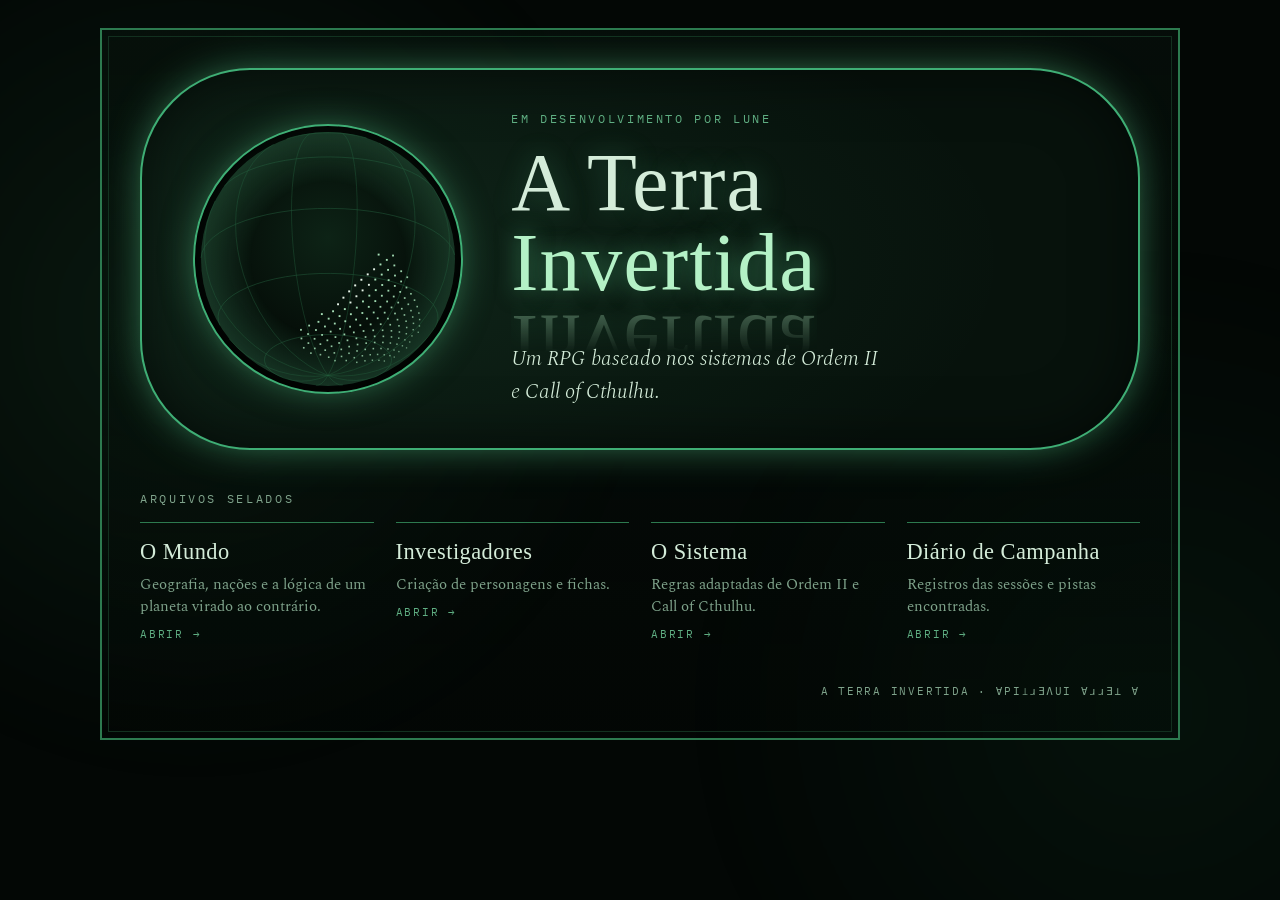
==== index.html @ da6a2911 "Add files via upload" ====
<!doctype html>
<html lang="pt-BR">
<head>
<meta charset="utf-8">
<meta name="viewport" content="width=device-width, initial-scale=1, viewport-fit=cover">
<title>A Terra Invertida</title>
<link rel="preconnect" href="https://fonts.googleapis.com">
<link rel="preconnect" href="https://fonts.gstatic.com" crossorigin>
<link rel="stylesheet" href="https://fonts.googleapis.com/css2?family=IBM+Plex+Mono:wght@400&family=IM+Fell+English+SC&family=Spectral:ital,wght@0,300;0,400;1,300;1,400&display=swap">
<link rel="stylesheet" href="estiloIndex.css">
</head>
<body>

<div class="fog" aria-hidden="true"><i></i><i></i></div>

<main class="frame">
  <header class="plate">
    <div class="orb-wrap">
      <div class="orb">
        <canvas id="globe" role="img" aria-label="Um globo terrestre girando de cabeça para baixo"></canvas>
      </div>
    </div>
    <div class="copy">
      <p class="eyebrow">Em desenvolvimento por Lune</p>
      <h1>A Terra <span class="inv" data-t="Invertida">Invertida</span></h1>
      <p class="sub">Um RPG baseado nos sistemas de Ordem II e Call of Cthulhu.</p>
    </div>
  </header>

  <section class="vault" aria-labelledby="vault-title">
    <h2 id="vault-title">Arquivos selados</h2>
    <ul>
      <li>
        <a class="file" href="mundo.html">
          <h3>O Mundo</h3>
          <p>Geografia, nações e a lógica de um planeta virado ao contrário.</p>
          <span class="tag">Abrir →</span>
        </a>
      </li>
      <li>
        <a class="file" href="investigadores.html">
          <h3>Investigadores</h3>
          <p>Criação de personagens e fichas.</p>
          <span class="tag">Abrir →</span>
        </a>
      </li>
      <li>
        <a class="file" href="sistema.html">
          <h3>O Sistema</h3>
          <p>Regras adaptadas de Ordem II e Call of Cthulhu.</p>
          <span class="tag">Abrir →</span>
        </a>
      </li>
      <li>
        <a class="file" href="diario.html">
          <h3>Diário de Campanha</h3>
          <p>Registros das sessões e pistas encontradas.</p>
          <span class="tag">Abrir →</span>
        </a>
      </li>
    </ul>
  </section>

  <p class="foot">A Terra Invertida · <span class="flip" aria-hidden="true">ɐpıʇɹǝʌuI ɐɹɹǝ⊥ ∀</span></p>
</main>

<script>
(function () {
  var cv = document.getElementById('globe');
  var ctx = cv.getContext('2d');
  var cs = getComputedStyle(document.documentElement);
  var spectre = cs.getPropertyValue('--spectre').trim() || '#b4f1c6';
  var eye = cs.getPropertyValue('--eye').trim() || '#f2fff4';
  var grat = cs.getPropertyValue('--grat').trim() || '#25613f';

  var W = 0, H = 0, R = 0;
  function size() {
    var dpr = Math.min(window.devicePixelRatio || 1, 2);
    var r = cv.getBoundingClientRect();
    W = r.width; H = r.height;
    cv.width = Math.round(W * dpr); cv.height = Math.round(H * dpr);
    ctx.setTransform(dpr, 0, 0, dpr, 0, 0);
    R = Math.min(W, H) / 2 - 6;
  }

  // Terra de continentes inventados: pontos numa esfera, "terra" onde o ruído passa do limiar.
  var land = [];
  var N = 2600, golden = Math.PI * (3 - Math.sqrt(5));
  for (var i = 0; i < N; i++) {
    var y = 1 - 2 * (i + 0.5) / N;
    var rr = Math.sqrt(1 - y * y);
    var ph = i * golden;
    var x = Math.cos(ph) * rr, z = Math.sin(ph) * rr;
    var v = Math.sin(3 * x + 1.2) * Math.cos(2.4 * y - 0.5) + Math.sin(2.2 * z + 3 * y) * 0.7 + Math.cos(4 * x + 2 * z) * 0.35;
    if (v > 0.5) land.push([x, y, z]);
  }

  var TILT = Math.PI - 0.41; // polo norte virado para baixo
  var cT = Math.cos(TILT), sT = Math.sin(TILT);
  function project(p, a) {
    var ca = Math.cos(a), sa = Math.sin(a);
    var x1 = p[0] * ca + p[2] * sa;
    var z1 = -p[0] * sa + p[2] * ca;
    var y2 = p[1] * cT - z1 * sT;
    var z2 = p[1] * sT + z1 * cT;
    return [W / 2 + x1 * R, H / 2 - y2 * R, z2];
  }

  function graticule(a) {
    ctx.lineWidth = 0.7;
    ctx.strokeStyle = grat;
    var lats = [-60, -30, 0, 30, 60], k, d, q, pt, started;
    for (k = 0; k < lats.length; k++) {
      var la = lats[k] * Math.PI / 180, cy = Math.sin(la), cr = Math.cos(la);
      ctx.beginPath(); started = false;
      for (d = 0; d <= 360; d += 6) {
        q = d * Math.PI / 180;
        pt = project([Math.cos(q) * cr, cy, Math.sin(q) * cr], a);
        if (pt[2] > 0) { if (!started) { ctx.moveTo(pt[0], pt[1]); started = true; } else ctx.lineTo(pt[0], pt[1]); }
        else started = false;
      }
      ctx.globalAlpha = 0.7; ctx.stroke();
    }
    for (k = 0; k < 12; k++) {
      var lo = k * Math.PI / 6;
      ctx.beginPath(); started = false;
      for (d = -90; d <= 90; d += 6) {
        q = d * Math.PI / 180;
        pt = project([Math.cos(lo) * Math.cos(q), Math.sin(q), Math.sin(lo) * Math.cos(q)], a);
        if (pt[2] > 0) { if (!started) { ctx.moveTo(pt[0], pt[1]); started = true; } else ctx.lineTo(pt[0], pt[1]); }
        else started = false;
      }
      ctx.globalAlpha = 0.6; ctx.stroke();
    }
    ctx.globalAlpha = 1;
  }

  function draw(a) {
    ctx.clearRect(0, 0, W, H);
    var g = ctx.createRadialGradient(W / 2, H / 2, R * 0.6, W / 2, H / 2, R * 1.05);
    g.addColorStop(0, 'rgba(95,216,150,0)');
    g.addColorStop(1, 'rgba(95,216,150,0.26)');
    ctx.fillStyle = g;
    ctx.beginPath(); ctx.arc(W / 2, H / 2, R, 0, Math.PI * 2); ctx.fill();
    graticule(a);
    for (var i = 0; i < land.length; i++) {
      var p = project(land[i], a);
      if (p[2] <= 0) continue;
      ctx.fillStyle = p[2] > 0.92 ? eye : spectre; // o centro do globo brilha como os olhos na floresta
      ctx.globalAlpha = 0.25 + 0.75 * p[2];
      var s = 0.9 + p[2] * 1.1;
      ctx.fillRect(p[0] - s / 2, p[1] - s / 2, s, s);
    }
    ctx.globalAlpha = 1;
  }

  size();
  var reduce = window.matchMedia && window.matchMedia('(prefers-reduced-motion: reduce)').matches;
  if (reduce) { draw(0.8); window.addEventListener('resize', function () { size(); draw(0.8); }); return; }
  window.addEventListener('resize', size);
  var t0 = performance.now();
  function frame(now) {
    draw(-(now - t0) / 1000 * 0.22); // gira no sentido contrário ao da Terra que conhecemos
    requestAnimationFrame(frame);
  }
  requestAnimationFrame(frame);
})();
</script>
</body>
</html>
---- estiloIndex.css ----
/* A Terra Invertida — estilo compartilhado por index.html e pelas páginas dos arquivos.
   Layout: moldura dupla > faixa arredondada (globo à esquerda, título à direita) > arquivos selados abaixo.
   Paleta: preto esverdeado e verde fosforescente, como a ilustração da floresta.
   O risco: o globo gira de cabeça para baixo e o título tem reflexo invertido. */

:root {
  --bg: #030705;
  --bg-raise: #07120c;
  --line: #12301f;
  --line-hi: #2d7a4f;
  --ring: #3fae75;
  --grat: #25613f;
  --spectre: #b4f1c6;
  --phosphor: #5fd896;
  --mid: #5fae82;
  --eye: #f2fff4;
  --ink: #d4ecd9;
  --muted: #7fa38b;
  --fog: rgba(60, 160, 100, 0.12);
  --fog2: rgba(30, 100, 60, 0.12);
  --font-display: 'IM Fell English SC', 'Iowan Old Style', Georgia, serif;
  --font-body: 'Spectral', 'Iowan Old Style', Georgia, serif;
  --font-mono: 'IBM Plex Mono', ui-monospace, Menlo, Consolas, monospace;
  color-scheme: dark;
}

* { box-sizing: border-box; }

html { background: var(--bg); }

body {
  margin: 0;
  background: var(--bg);
  color: var(--ink);
  font-family: var(--font-body);
  font-size: 17px;
  line-height: 1.55;
  padding-block: 28px;
  padding-left: max(16px, env(safe-area-inset-left, 0px));
  padding-right: max(16px, env(safe-area-inset-right, 0px));
  min-height: 100vh;
  position: relative;
  overflow-x: hidden;
}

a { color: inherit; text-decoration: none; }
a:focus-visible { outline: 2px solid var(--phosphor); outline-offset: 4px; }

/* Névoa ao fundo */
.fog { position: fixed; inset: 0; pointer-events: none; z-index: 0; overflow: hidden; }
.fog i {
  position: absolute; width: 70vmax; height: 70vmax; border-radius: 50%;
  background: radial-gradient(closest-side, var(--fog), transparent);
  filter: blur(30px);
  animation: drift 38s ease-in-out infinite alternate;
}
.fog i:nth-child(1) { left: -20vmax; top: -10vmax; }
.fog i:nth-child(2) {
  right: -25vmax; bottom: -20vmax; animation-duration: 52s; animation-direction: alternate-reverse;
  background: radial-gradient(closest-side, var(--fog2), transparent);
}
@keyframes drift {
  from { transform: translate(0, 0) scale(1); }
  to { transform: translate(8vmax, 5vmax) scale(1.15); }
}

/* Moldura */
.frame {
  position: relative; z-index: 1;
  max-width: 1080px; margin: 0 auto;
  border: 2px solid var(--line-hi);
  padding: clamp(14px, 3.2vw, 38px);
  display: grid; gap: clamp(22px, 4vw, 40px);
  background: linear-gradient(180deg, rgba(7, 18, 12, 0.6), rgba(3, 7, 5, 0.2));
}
.frame::before {
  content: ""; position: absolute; inset: 6px; border: 1px solid var(--line); pointer-events: none;
}

/* Faixa do título */
.plate {
  position: relative;
  border: 2px solid var(--ring);
  border-radius: clamp(32px, 9vw, 110px);
  padding: clamp(20px, 3.4vw, 40px) clamp(20px, 4vw, 52px);
  display: grid; grid-template-columns: minmax(150px, 270px) minmax(0, 1fr);
  gap: clamp(20px, 4vw, 48px); align-items: center;
  background: radial-gradient(120% 140% at 15% 50%, rgba(95, 216, 150, 0.10), transparent 60%), var(--bg-raise);
  box-shadow: inset 0 0 60px rgba(0, 0, 0, 0.6), 0 0 50px -18px var(--phosphor);
}

.orb-wrap { display: grid; justify-items: center; min-width: 0; }
.orb {
  position: relative; width: 100%; max-width: 270px; aspect-ratio: 1;
  border-radius: 50%; border: 2px solid var(--ring);
  background: radial-gradient(circle at 50% 42%, #0d2316, #020503 72%);
  box-shadow: 0 0 36px -6px rgba(95, 216, 150, 0.5), inset 0 0 28px rgba(0, 0, 0, 0.85);
}
.orb canvas { position: absolute; inset: 0; width: 100%; height: 100%; display: block; }

.copy { min-width: 0; }
.eyebrow {
  font-family: var(--font-mono); font-size: 12px; letter-spacing: 0.22em;
  text-transform: uppercase; color: var(--mid); margin: 0 0 14px;
}
h1 {
  font-family: var(--font-display); font-weight: 400;
  font-size: clamp(2.5rem, 7.2vw, 5.1rem); line-height: 0.98;
  letter-spacing: 0.015em; margin: 0 0 0.5em; color: var(--ink);
  text-wrap: balance;
  text-shadow: 0 0 28px rgba(95, 216, 150, 0.28);
}
.inv { position: relative; display: inline-block; color: var(--spectre); text-shadow: 0 0 22px rgba(95, 216, 150, 0.55); }
.inv::after {
  content: attr(data-t);
  position: absolute; left: 0; top: 100%; width: 100%; white-space: nowrap;
  transform: scaleY(-1);
  -webkit-mask-image: linear-gradient(to top, rgba(0, 0, 0, 0.4), transparent 62%);
  mask-image: linear-gradient(to top, rgba(0, 0, 0, 0.4), transparent 62%);
  pointer-events: none; user-select: none;
}
.sub {
  font-style: italic; font-weight: 300; font-size: clamp(1.05rem, 2.2vw, 1.3rem);
  color: var(--ink); margin: 0; max-width: 34ch; text-wrap: pretty;
}

/* Arquivos selados */
.vault h2 {
  font-family: var(--font-mono); font-weight: 400; font-size: 12px; letter-spacing: 0.22em;
  text-transform: uppercase; color: var(--muted); margin: 0 0 14px;
}
.vault ul {
  list-style: none; margin: 0; padding: 0;
  display: grid; gap: 14px 22px; grid-template-columns: repeat(auto-fit, minmax(210px, 1fr));
}
.vault li { min-width: 0; }
.file {
  display: grid; gap: 4px; align-content: start; height: 100%;
  border-top: 1px solid var(--line-hi); padding-top: 12px;
  transition: border-color 0.2s ease;
}
.file h3 {
  font-family: var(--font-display); font-weight: 400; font-size: 1.4rem; margin: 0; letter-spacing: 0.02em;
  transition: color 0.2s ease, text-shadow 0.2s ease;
}
.file p { margin: 0; color: var(--muted); font-size: 0.95rem; line-height: 1.45; }
.tag {
  font-family: var(--font-mono); font-size: 11px; letter-spacing: 0.16em; text-transform: uppercase;
  color: var(--mid); margin-top: 4px;
}
.file:hover, .file:focus-visible { border-top-color: var(--phosphor); }
.file:hover h3, .file:focus-visible h3 { color: var(--spectre); text-shadow: 0 0 18px rgba(95, 216, 150, 0.55); }

/* Rodapé */
.foot {
  font-family: var(--font-mono); font-size: 11px; letter-spacing: 0.16em; text-transform: uppercase;
  color: var(--muted); margin: 0; text-align: right;
}
.flip { font-family: var(--font-mono), 'DejaVu Sans Mono', 'Segoe UI Symbol', 'Noto Sans Math', sans-serif; }

/* Páginas dos arquivos */
.topnav {
  display: flex; flex-wrap: wrap; align-items: baseline; justify-content: space-between; gap: 10px 24px;
  font-family: var(--font-mono); font-size: 11px; letter-spacing: 0.16em; text-transform: uppercase;
  color: var(--muted);
}
.topnav ul { list-style: none; margin: 0; padding: 0; display: flex; flex-wrap: wrap; gap: 8px 20px; }
.topnav a { padding-block: 4px; border-bottom: 1px solid transparent; transition: color 0.2s ease, border-color 0.2s ease; }
.topnav a:hover { color: var(--spectre); border-bottom-color: var(--line-hi); }
.topnav a[aria-current="page"] { color: var(--phosphor); border-bottom-color: var(--phosphor); }
.topnav .back { color: var(--mid); }

.page-title {
  border: 2px solid var(--ring); border-radius: clamp(28px, 6vw, 72px);
  padding: clamp(22px, 4vw, 44px) clamp(20px, 4vw, 52px);
  background: radial-gradient(120% 140% at 10% 50%, rgba(95, 216, 150, 0.09), transparent 60%), var(--bg-raise);
  box-shadow: inset 0 0 60px rgba(0, 0, 0, 0.6), 0 0 50px -18px var(--phosphor);
}
.page-title h1 { font-size: clamp(2.2rem, 6vw, 4rem); margin-bottom: 0.35em; }
.stub {
  border: 1px dashed var(--line-hi); padding: 22px clamp(16px, 3vw, 28px);
  color: var(--muted); font-style: italic; margin: 0; max-width: 60ch;
}

@media (max-width: 720px) {
  .plate { grid-template-columns: minmax(0, 1fr); justify-items: center; text-align: center; border-radius: 40px; }
  .orb-wrap { width: min(100%, 230px); }
  .sub { margin-inline: auto; }
  .foot { text-align: left; }
}

@media (prefers-reduced-motion: reduce) {
  .fog i { animation: none; }
  .file, .file h3, .topnav a { transition: none; }
}
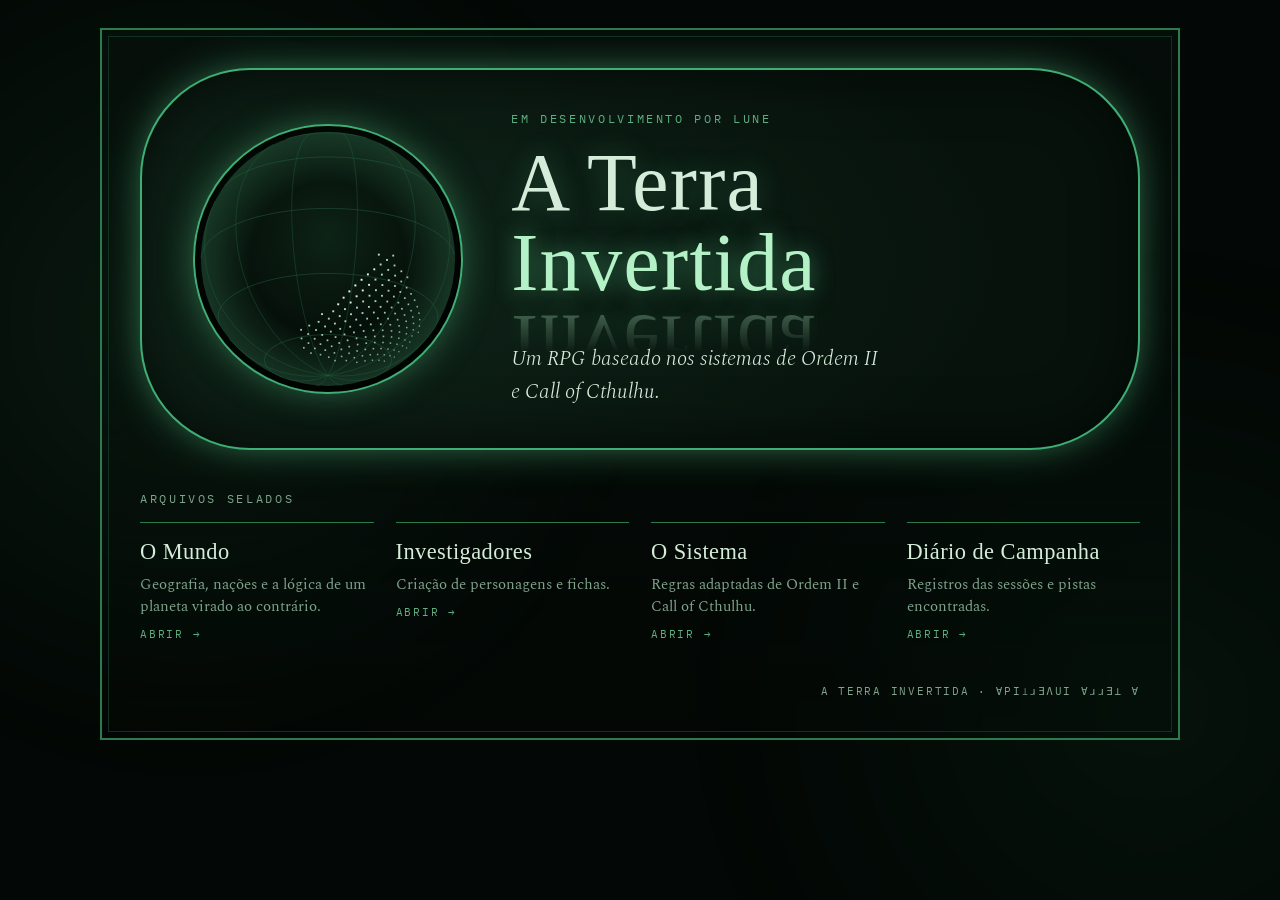
==== commit f8a150b4: "Add files via upload" ====
--- a/index.html
+++ b/index.html
@@ -7,6 +7,8 @@
 <link rel="preconnect" href="https://fonts.googleapis.com">
 <link rel="preconnect" href="https://fonts.gstatic.com" crossorigin>
 <link rel="stylesheet" href="https://fonts.googleapis.com/css2?family=IBM+Plex+Mono:wght@400&family=IM+Fell+English+SC&family=Spectral:ital,wght@0,300;0,400;1,300;1,400&display=swap">
+<link rel="icon" type="image/gif" href="icone.gif">
+<!-- Segunda versão do visual: troque estiloIndex.css por estiloIndex2.css (nas 5 páginas) -->
 <link rel="stylesheet" href="estiloIndex.css">
 </head>
 <body>
@@ -72,6 +74,7 @@
   var spectre = cs.getPropertyValue('--spectre').trim() || '#b4f1c6';
   var eye = cs.getPropertyValue('--eye').trim() || '#f2fff4';
   var grat = cs.getPropertyValue('--grat').trim() || '#25613f';
+  var rim = cs.getPropertyValue('--rim-rgb').trim() || '95, 216, 150';
 
   var W = 0, H = 0, R = 0;
   function size() {
@@ -138,8 +141,8 @@
   function draw(a) {
     ctx.clearRect(0, 0, W, H);
     var g = ctx.createRadialGradient(W / 2, H / 2, R * 0.6, W / 2, H / 2, R * 1.05);
-    g.addColorStop(0, 'rgba(95,216,150,0)');
-    g.addColorStop(1, 'rgba(95,216,150,0.26)');
+    g.addColorStop(0, 'rgba(' + rim + ',0)');
+    g.addColorStop(1, 'rgba(' + rim + ',0.26)');
     ctx.fillStyle = g;
     ctx.beginPath(); ctx.arc(W / 2, H / 2, R, 0, Math.PI * 2); ctx.fill();
     graticule(a);
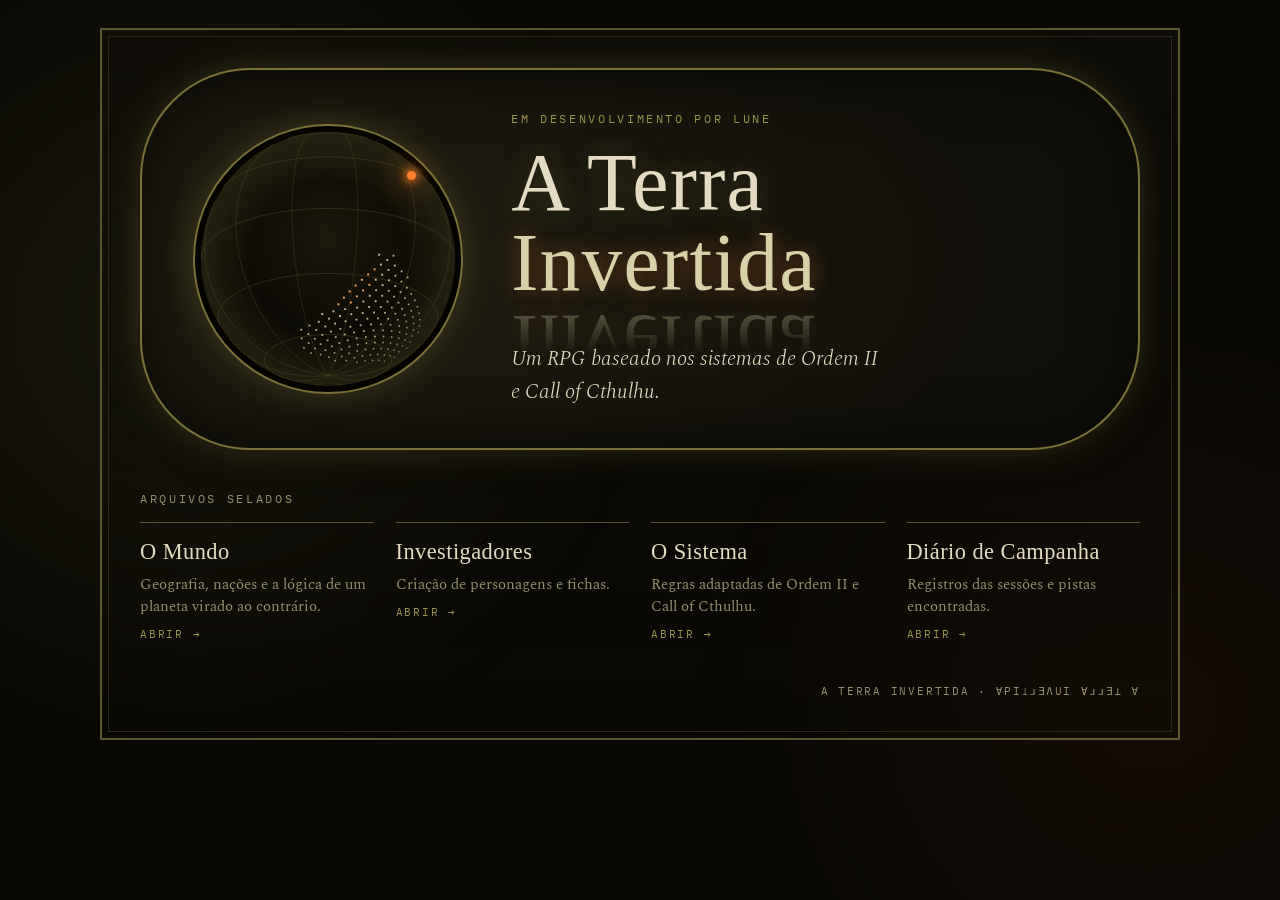
==== commit 16897dbc: "Update index.html" ====
--- a/index.html
+++ b/index.html
@@ -8,8 +8,7 @@
 <link rel="preconnect" href="https://fonts.gstatic.com" crossorigin>
 <link rel="stylesheet" href="https://fonts.googleapis.com/css2?family=IBM+Plex+Mono:wght@400&family=IM+Fell+English+SC&family=Spectral:ital,wght@0,300;0,400;1,300;1,400&display=swap">
 <link rel="icon" type="image/gif" href="icone.gif">
-<!-- Segunda versão do visual: troque estiloIndex.css por estiloIndex2.css (nas 5 páginas) -->
-<link rel="stylesheet" href="estiloIndex.css">
+<link rel="stylesheet" href="estiloIndex2.css">
 </head>
 <body>
 
--- a/estiloIndex2.css
+++ b/estiloIndex2.css
@@ -0,0 +1,206 @@
+/* A Terra Invertida — segunda versão do estilo (paleta da pintura do gigante na névoa).
+   Para usar: em cada página, troque href="estiloIndex.css" por href="estiloIndex2.css".
+   Layout: igual ao da primeira versão (moldura dupla > faixa arredondada > arquivos selados).
+   Paleta: preto de lama, oliva e poeira, com uma brasa laranja como único sol.
+   O risco: o globo gira de cabeça para baixo, o título tem reflexo invertido e o centro do globo brilha em brasa. */
+
+:root {
+  --bg: #090805;
+  --bg-raise: #12100a;
+  --line: #2c2915;
+  --line-hi: #5a5430;
+  --ring: #7a7138;
+  --grat: #4d4826;
+  --spectre: #d8d0a6;
+  --ember: #ff7f2e;
+  --eye: #ffb06b;
+  --mid: #9a9250;
+  --ink: #e3dcc2;
+  --muted: #968f72;
+  --rim-rgb: 138, 128, 64;
+  --fog: rgba(120, 110, 50, 0.16);
+  --fog2: rgba(150, 70, 30, 0.09);
+  --font-display: 'IM Fell English SC', 'Iowan Old Style', Georgia, serif;
+  --font-body: 'Spectral', 'Iowan Old Style', Georgia, serif;
+  --font-mono: 'IBM Plex Mono', ui-monospace, Menlo, Consolas, monospace;
+  color-scheme: dark;
+}
+
+* { box-sizing: border-box; }
+
+html { background: var(--bg); }
+
+body {
+  margin: 0;
+  background: var(--bg);
+  color: var(--ink);
+  font-family: var(--font-body);
+  font-size: 17px;
+  line-height: 1.55;
+  padding-block: 28px;
+  padding-left: max(16px, env(safe-area-inset-left, 0px));
+  padding-right: max(16px, env(safe-area-inset-right, 0px));
+  min-height: 100vh;
+  position: relative;
+  overflow-x: hidden;
+}
+
+a { color: inherit; text-decoration: none; }
+a:focus-visible { outline: 2px solid var(--ember); outline-offset: 4px; }
+
+/* Névoa ao fundo */
+.fog { position: fixed; inset: 0; pointer-events: none; z-index: 0; overflow: hidden; }
+.fog i {
+  position: absolute; width: 70vmax; height: 70vmax; border-radius: 50%;
+  background: radial-gradient(closest-side, var(--fog), transparent);
+  filter: blur(30px);
+  animation: drift 38s ease-in-out infinite alternate;
+}
+.fog i:nth-child(1) { left: -20vmax; top: -10vmax; }
+.fog i:nth-child(2) {
+  right: -25vmax; bottom: -20vmax; animation-duration: 52s; animation-direction: alternate-reverse;
+  background: radial-gradient(closest-side, var(--fog2), transparent);
+}
+@keyframes drift {
+  from { transform: translate(0, 0) scale(1); }
+  to { transform: translate(8vmax, 5vmax) scale(1.15); }
+}
+
+/* Moldura */
+.frame {
+  position: relative; z-index: 1;
+  max-width: 1080px; margin: 0 auto;
+  border: 2px solid var(--line-hi);
+  padding: clamp(14px, 3.2vw, 38px);
+  display: grid; gap: clamp(22px, 4vw, 40px);
+  background: linear-gradient(180deg, rgba(18, 16, 10, 0.6), rgba(9, 8, 5, 0.2));
+}
+.frame::before {
+  content: ""; position: absolute; inset: 6px; border: 1px solid var(--line); pointer-events: none;
+}
+
+/* Faixa do título */
+.plate {
+  position: relative;
+  border: 2px solid var(--ring);
+  border-radius: clamp(32px, 9vw, 110px);
+  padding: clamp(20px, 3.4vw, 40px) clamp(20px, 4vw, 52px);
+  display: grid; grid-template-columns: minmax(150px, 270px) minmax(0, 1fr);
+  gap: clamp(20px, 4vw, 48px); align-items: center;
+  background: radial-gradient(120% 140% at 15% 50%, rgba(138, 128, 64, 0.12), transparent 60%), var(--bg-raise);
+  box-shadow: inset 0 0 60px rgba(0, 0, 0, 0.65), 0 0 50px -18px rgba(138, 128, 64, 0.6);
+}
+
+.orb-wrap { display: grid; justify-items: center; min-width: 0; }
+.orb {
+  position: relative; width: 100%; max-width: 270px; aspect-ratio: 1;
+  border-radius: 50%; border: 2px solid var(--ring);
+  background: radial-gradient(circle at 50% 42%, #1c180c, #050402 72%);
+  box-shadow: 0 0 36px -6px rgba(138, 128, 64, 0.45), inset 0 0 28px rgba(0, 0, 0, 0.88);
+}
+.orb canvas { position: absolute; inset: 0; width: 100%; height: 100%; display: block; }
+/* O sol: único ponto quente da página */
+.orb::after {
+  content: ""; position: absolute; top: 17%; right: 17%; width: 9px; height: 9px; border-radius: 50%;
+  background: var(--ember);
+  box-shadow: 0 0 10px 3px rgba(255, 127, 46, 0.7), 0 0 30px 9px rgba(255, 127, 46, 0.22);
+  animation: ember 5s ease-in-out infinite alternate;
+}
+@keyframes ember { from { opacity: 0.65; } to { opacity: 1; } }
+
+.copy { min-width: 0; }
+.eyebrow {
+  font-family: var(--font-mono); font-size: 12px; letter-spacing: 0.22em;
+  text-transform: uppercase; color: var(--mid); margin: 0 0 14px;
+}
+h1 {
+  font-family: var(--font-display); font-weight: 400;
+  font-size: clamp(2.5rem, 7.2vw, 5.1rem); line-height: 0.98;
+  letter-spacing: 0.015em; margin: 0 0 0.5em; color: var(--ink);
+  text-wrap: balance;
+  text-shadow: 0 0 28px rgba(138, 128, 64, 0.35);
+}
+.inv { position: relative; display: inline-block; color: var(--spectre); text-shadow: 0 0 22px rgba(255, 127, 46, 0.4); }
+.inv::after {
+  content: attr(data-t);
+  position: absolute; left: 0; top: 100%; width: 100%; white-space: nowrap;
+  transform: scaleY(-1);
+  -webkit-mask-image: linear-gradient(to top, rgba(0, 0, 0, 0.4), transparent 62%);
+  mask-image: linear-gradient(to top, rgba(0, 0, 0, 0.4), transparent 62%);
+  pointer-events: none; user-select: none;
+}
+.sub {
+  font-style: italic; font-weight: 300; font-size: clamp(1.05rem, 2.2vw, 1.3rem);
+  color: var(--ink); margin: 0; max-width: 34ch; text-wrap: pretty;
+}
+
+/* Arquivos selados */
+.vault h2 {
+  font-family: var(--font-mono); font-weight: 400; font-size: 12px; letter-spacing: 0.22em;
+  text-transform: uppercase; color: var(--muted); margin: 0 0 14px;
+}
+.vault ul {
+  list-style: none; margin: 0; padding: 0;
+  display: grid; gap: 14px 22px; grid-template-columns: repeat(auto-fit, minmax(210px, 1fr));
+}
+.vault li { min-width: 0; }
+.file {
+  display: grid; gap: 4px; align-content: start; height: 100%;
+  border-top: 1px solid var(--line-hi); padding-top: 12px;
+  transition: border-color 0.2s ease;
+}
+.file h3 {
+  font-family: var(--font-display); font-weight: 400; font-size: 1.4rem; margin: 0; letter-spacing: 0.02em;
+  transition: color 0.2s ease, text-shadow 0.2s ease;
+}
+.file p { margin: 0; color: var(--muted); font-size: 0.95rem; line-height: 1.45; }
+.tag {
+  font-family: var(--font-mono); font-size: 11px; letter-spacing: 0.16em; text-transform: uppercase;
+  color: var(--mid); margin-top: 4px;
+}
+.file:hover, .file:focus-visible { border-top-color: var(--ember); }
+.file:hover h3, .file:focus-visible h3 { color: var(--spectre); text-shadow: 0 0 18px rgba(255, 127, 46, 0.5); }
+.file:hover .tag, .file:focus-visible .tag { color: var(--ember); }
+
+/* Rodapé */
+.foot {
+  font-family: var(--font-mono); font-size: 11px; letter-spacing: 0.16em; text-transform: uppercase;
+  color: var(--muted); margin: 0; text-align: right;
+}
+.flip { font-family: var(--font-mono), 'DejaVu Sans Mono', 'Segoe UI Symbol', 'Noto Sans Math', sans-serif; }
+
+/* Páginas dos arquivos */
+.topnav {
+  display: flex; flex-wrap: wrap; align-items: baseline; justify-content: space-between; gap: 10px 24px;
+  font-family: var(--font-mono); font-size: 11px; letter-spacing: 0.16em; text-transform: uppercase;
+  color: var(--muted);
+}
+.topnav ul { list-style: none; margin: 0; padding: 0; display: flex; flex-wrap: wrap; gap: 8px 20px; }
+.topnav a { padding-block: 4px; border-bottom: 1px solid transparent; transition: color 0.2s ease, border-color 0.2s ease; }
+.topnav a:hover { color: var(--spectre); border-bottom-color: var(--line-hi); }
+.topnav a[aria-current="page"] { color: var(--ember); border-bottom-color: var(--ember); }
+.topnav .back { color: var(--mid); }
+
+.page-title {
+  border: 2px solid var(--ring); border-radius: clamp(28px, 6vw, 72px);
+  padding: clamp(22px, 4vw, 44px) clamp(20px, 4vw, 52px);
+  background: radial-gradient(120% 140% at 10% 50%, rgba(138, 128, 64, 0.1), transparent 60%), var(--bg-raise);
+  box-shadow: inset 0 0 60px rgba(0, 0, 0, 0.65), 0 0 50px -18px rgba(138, 128, 64, 0.6);
+}
+.page-title h1 { font-size: clamp(2.2rem, 6vw, 4rem); margin-bottom: 0.35em; }
+.stub {
+  border: 1px dashed var(--line-hi); padding: 22px clamp(16px, 3vw, 28px);
+  color: var(--muted); font-style: italic; margin: 0; max-width: 60ch;
+}
+
+@media (max-width: 720px) {
+  .plate { grid-template-columns: minmax(0, 1fr); justify-items: center; text-align: center; border-radius: 40px; }
+  .orb-wrap { width: min(100%, 230px); }
+  .sub { margin-inline: auto; }
+  .foot { text-align: left; }
+}
+
+@media (prefers-reduced-motion: reduce) {
+  .fog i, .orb::after { animation: none; }
+  .file, .file h3, .topnav a { transition: none; }
+}
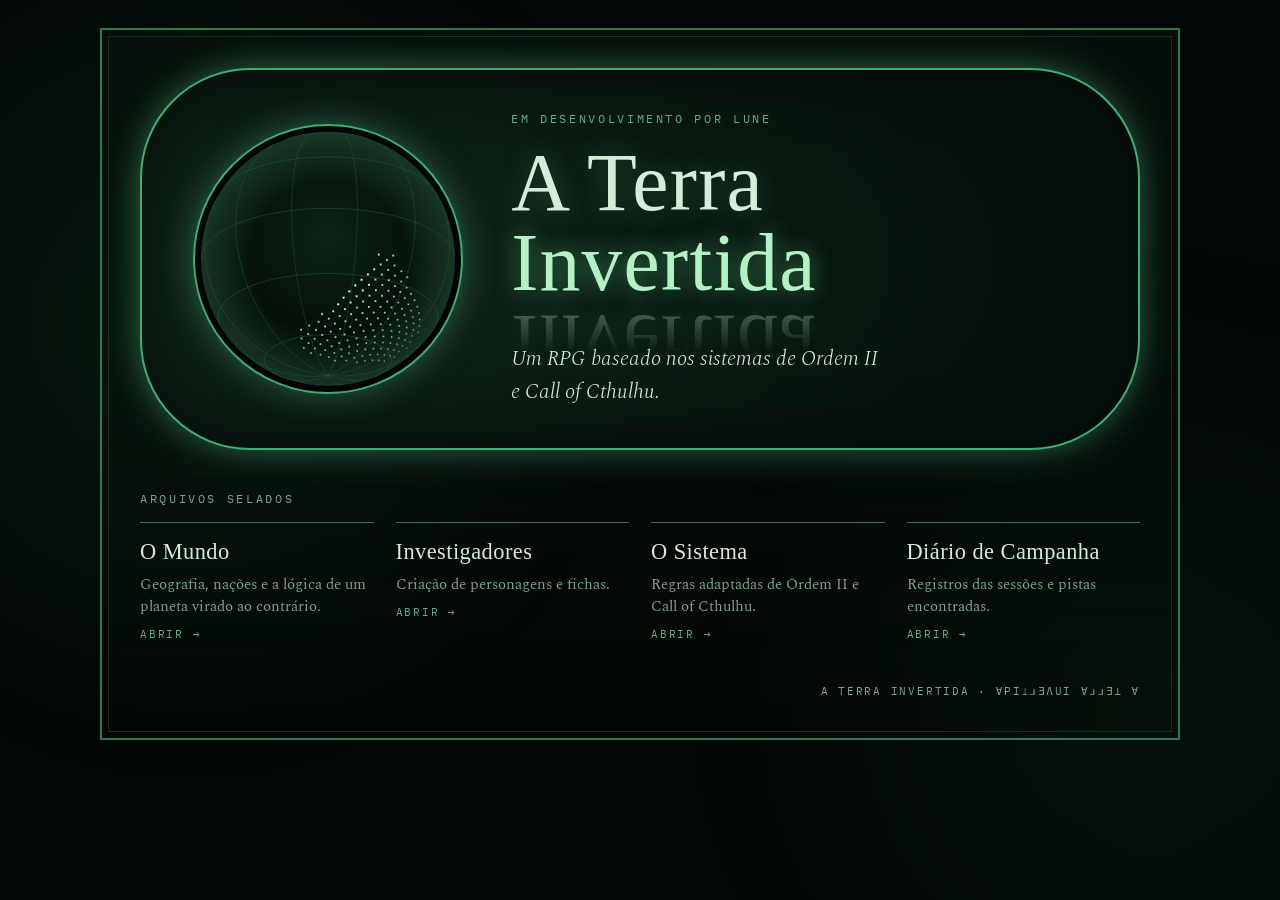
==== commit 1f6dcdef: "Update stylesheet link in index.html Replaced estiloIndex2.css with estiloIndex.css in the HTML file" ====
--- a/index.html
+++ b/index.html
@@ -8,7 +8,7 @@
 <link rel="preconnect" href="https://fonts.gstatic.com" crossorigin>
 <link rel="stylesheet" href="https://fonts.googleapis.com/css2?family=IBM+Plex+Mono:wght@400&family=IM+Fell+English+SC&family=Spectral:ital,wght@0,300;0,400;1,300;1,400&display=swap">
 <link rel="icon" type="image/gif" href="icone.gif">
-<link rel="stylesheet" href="estiloIndex2.css">
+<link rel="stylesheet" href="estiloIndex.css">
 </head>
 <body>
 
--- a/estiloIndex.css
+++ b/estiloIndex.css
@@ -0,0 +1,195 @@
+/* A Terra Invertida — estilo compartilhado por index.html e pelas páginas dos arquivos.
+   Layout: moldura dupla > faixa arredondada (globo à esquerda, título à direita) > arquivos selados abaixo.
+   Paleta: preto esverdeado e verde fosforescente, como a ilustração da floresta.
+   O risco: o globo gira de cabeça para baixo e o título tem reflexo invertido. */
+
+:root {
+  --bg: #030705;
+  --bg-raise: #07120c;
+  --line: #12301f;
+  --line-hi: #2d7a4f;
+  --ring: #3fae75;
+  --grat: #25613f;
+  --spectre: #b4f1c6;
+  --phosphor: #5fd896;
+  --mid: #5fae82;
+  --eye: #f2fff4;
+  --ink: #d4ecd9;
+  --muted: #7fa38b;
+  --fog: rgba(60, 160, 100, 0.12);
+  --fog2: rgba(30, 100, 60, 0.12);
+  --font-display: 'IM Fell English SC', 'Iowan Old Style', Georgia, serif;
+  --font-body: 'Spectral', 'Iowan Old Style', Georgia, serif;
+  --font-mono: 'IBM Plex Mono', ui-monospace, Menlo, Consolas, monospace;
+  color-scheme: dark;
+}
+
+* { box-sizing: border-box; }
+
+html { background: var(--bg); }
+
+body {
+  margin: 0;
+  background: var(--bg);
+  color: var(--ink);
+  font-family: var(--font-body);
+  font-size: 17px;
+  line-height: 1.55;
+  padding-block: 28px;
+  padding-left: max(16px, env(safe-area-inset-left, 0px));
+  padding-right: max(16px, env(safe-area-inset-right, 0px));
+  min-height: 100vh;
+  position: relative;
+  overflow-x: hidden;
+}
+
+a { color: inherit; text-decoration: none; }
+a:focus-visible { outline: 2px solid var(--phosphor); outline-offset: 4px; }
+
+/* Névoa ao fundo */
+.fog { position: fixed; inset: 0; pointer-events: none; z-index: 0; overflow: hidden; }
+.fog i {
+  position: absolute; width: 70vmax; height: 70vmax; border-radius: 50%;
+  background: radial-gradient(closest-side, var(--fog), transparent);
+  filter: blur(30px);
+  animation: drift 38s ease-in-out infinite alternate;
+}
+.fog i:nth-child(1) { left: -20vmax; top: -10vmax; }
+.fog i:nth-child(2) {
+  right: -25vmax; bottom: -20vmax; animation-duration: 52s; animation-direction: alternate-reverse;
+  background: radial-gradient(closest-side, var(--fog2), transparent);
+}
+@keyframes drift {
+  from { transform: translate(0, 0) scale(1); }
+  to { transform: translate(8vmax, 5vmax) scale(1.15); }
+}
+
+/* Moldura */
+.frame {
+  position: relative; z-index: 1;
+  max-width: 1080px; margin: 0 auto;
+  border: 2px solid var(--line-hi);
+  padding: clamp(14px, 3.2vw, 38px);
+  display: grid; gap: clamp(22px, 4vw, 40px);
+  background: linear-gradient(180deg, rgba(7, 18, 12, 0.6), rgba(3, 7, 5, 0.2));
+}
+.frame::before {
+  content: ""; position: absolute; inset: 6px; border: 1px solid var(--line); pointer-events: none;
+}
+
+/* Faixa do título */
+.plate {
+  position: relative;
+  border: 2px solid var(--ring);
+  border-radius: clamp(32px, 9vw, 110px);
+  padding: clamp(20px, 3.4vw, 40px) clamp(20px, 4vw, 52px);
+  display: grid; grid-template-columns: minmax(150px, 270px) minmax(0, 1fr);
+  gap: clamp(20px, 4vw, 48px); align-items: center;
+  background: radial-gradient(120% 140% at 15% 50%, rgba(95, 216, 150, 0.10), transparent 60%), var(--bg-raise);
+  box-shadow: inset 0 0 60px rgba(0, 0, 0, 0.6), 0 0 50px -18px var(--phosphor);
+}
+
+.orb-wrap { display: grid; justify-items: center; min-width: 0; }
+.orb {
+  position: relative; width: 100%; max-width: 270px; aspect-ratio: 1;
+  border-radius: 50%; border: 2px solid var(--ring);
+  background: radial-gradient(circle at 50% 42%, #0d2316, #020503 72%);
+  box-shadow: 0 0 36px -6px rgba(95, 216, 150, 0.5), inset 0 0 28px rgba(0, 0, 0, 0.85);
+}
+.orb canvas { position: absolute; inset: 0; width: 100%; height: 100%; display: block; }
+
+.copy { min-width: 0; }
+.eyebrow {
+  font-family: var(--font-mono); font-size: 12px; letter-spacing: 0.22em;
+  text-transform: uppercase; color: var(--mid); margin: 0 0 14px;
+}
+h1 {
+  font-family: var(--font-display); font-weight: 400;
+  font-size: clamp(2.5rem, 7.2vw, 5.1rem); line-height: 0.98;
+  letter-spacing: 0.015em; margin: 0 0 0.5em; color: var(--ink);
+  text-wrap: balance;
+  text-shadow: 0 0 28px rgba(95, 216, 150, 0.28);
+}
+.inv { position: relative; display: inline-block; color: var(--spectre); text-shadow: 0 0 22px rgba(95, 216, 150, 0.55); }
+.inv::after {
+  content: attr(data-t);
+  position: absolute; left: 0; top: 100%; width: 100%; white-space: nowrap;
+  transform: scaleY(-1);
+  -webkit-mask-image: linear-gradient(to top, rgba(0, 0, 0, 0.4), transparent 62%);
+  mask-image: linear-gradient(to top, rgba(0, 0, 0, 0.4), transparent 62%);
+  pointer-events: none; user-select: none;
+}
+.sub {
+  font-style: italic; font-weight: 300; font-size: clamp(1.05rem, 2.2vw, 1.3rem);
+  color: var(--ink); margin: 0; max-width: 34ch; text-wrap: pretty;
+}
+
+/* Arquivos selados */
+.vault h2 {
+  font-family: var(--font-mono); font-weight: 400; font-size: 12px; letter-spacing: 0.22em;
+  text-transform: uppercase; color: var(--muted); margin: 0 0 14px;
+}
+.vault ul {
+  list-style: none; margin: 0; padding: 0;
+  display: grid; gap: 14px 22px; grid-template-columns: repeat(auto-fit, minmax(210px, 1fr));
+}
+.vault li { min-width: 0; }
+.file {
+  display: grid; gap: 4px; align-content: start; height: 100%;
+  border-top: 1px solid var(--line-hi); padding-top: 12px;
+  transition: border-color 0.2s ease;
+}
+.file h3 {
+  font-family: var(--font-display); font-weight: 400; font-size: 1.4rem; margin: 0; letter-spacing: 0.02em;
+  transition: color 0.2s ease, text-shadow 0.2s ease;
+}
+.file p { margin: 0; color: var(--muted); font-size: 0.95rem; line-height: 1.45; }
+.tag {
+  font-family: var(--font-mono); font-size: 11px; letter-spacing: 0.16em; text-transform: uppercase;
+  color: var(--mid); margin-top: 4px;
+}
+.file:hover, .file:focus-visible { border-top-color: var(--phosphor); }
+.file:hover h3, .file:focus-visible h3 { color: var(--spectre); text-shadow: 0 0 18px rgba(95, 216, 150, 0.55); }
+
+/* Rodapé */
+.foot {
+  font-family: var(--font-mono); font-size: 11px; letter-spacing: 0.16em; text-transform: uppercase;
+  color: var(--muted); margin: 0; text-align: right;
+}
+.flip { font-family: var(--font-mono), 'DejaVu Sans Mono', 'Segoe UI Symbol', 'Noto Sans Math', sans-serif; }
+
+/* Páginas dos arquivos */
+.topnav {
+  display: flex; flex-wrap: wrap; align-items: baseline; justify-content: space-between; gap: 10px 24px;
+  font-family: var(--font-mono); font-size: 11px; letter-spacing: 0.16em; text-transform: uppercase;
+  color: var(--muted);
+}
+.topnav ul { list-style: none; margin: 0; padding: 0; display: flex; flex-wrap: wrap; gap: 8px 20px; }
+.topnav a { padding-block: 4px; border-bottom: 1px solid transparent; transition: color 0.2s ease, border-color 0.2s ease; }
+.topnav a:hover { color: var(--spectre); border-bottom-color: var(--line-hi); }
+.topnav a[aria-current="page"] { color: var(--phosphor); border-bottom-color: var(--phosphor); }
+.topnav .back { color: var(--mid); }
+
+.page-title {
+  border: 2px solid var(--ring); border-radius: clamp(28px, 6vw, 72px);
+  padding: clamp(22px, 4vw, 44px) clamp(20px, 4vw, 52px);
+  background: radial-gradient(120% 140% at 10% 50%, rgba(95, 216, 150, 0.09), transparent 60%), var(--bg-raise);
+  box-shadow: inset 0 0 60px rgba(0, 0, 0, 0.6), 0 0 50px -18px var(--phosphor);
+}
+.page-title h1 { font-size: clamp(2.2rem, 6vw, 4rem); margin-bottom: 0.35em; }
+.stub {
+  border: 1px dashed var(--line-hi); padding: 22px clamp(16px, 3vw, 28px);
+  color: var(--muted); font-style: italic; margin: 0; max-width: 60ch;
+}
+
+@media (max-width: 720px) {
+  .plate { grid-template-columns: minmax(0, 1fr); justify-items: center; text-align: center; border-radius: 40px; }
+  .orb-wrap { width: min(100%, 230px); }
+  .sub { margin-inline: auto; }
+  .foot { text-align: left; }
+}
+
+@media (prefers-reduced-motion: reduce) {
+  .fog i { animation: none; }
+  .file, .file h3, .topnav a { transition: none; }
+}
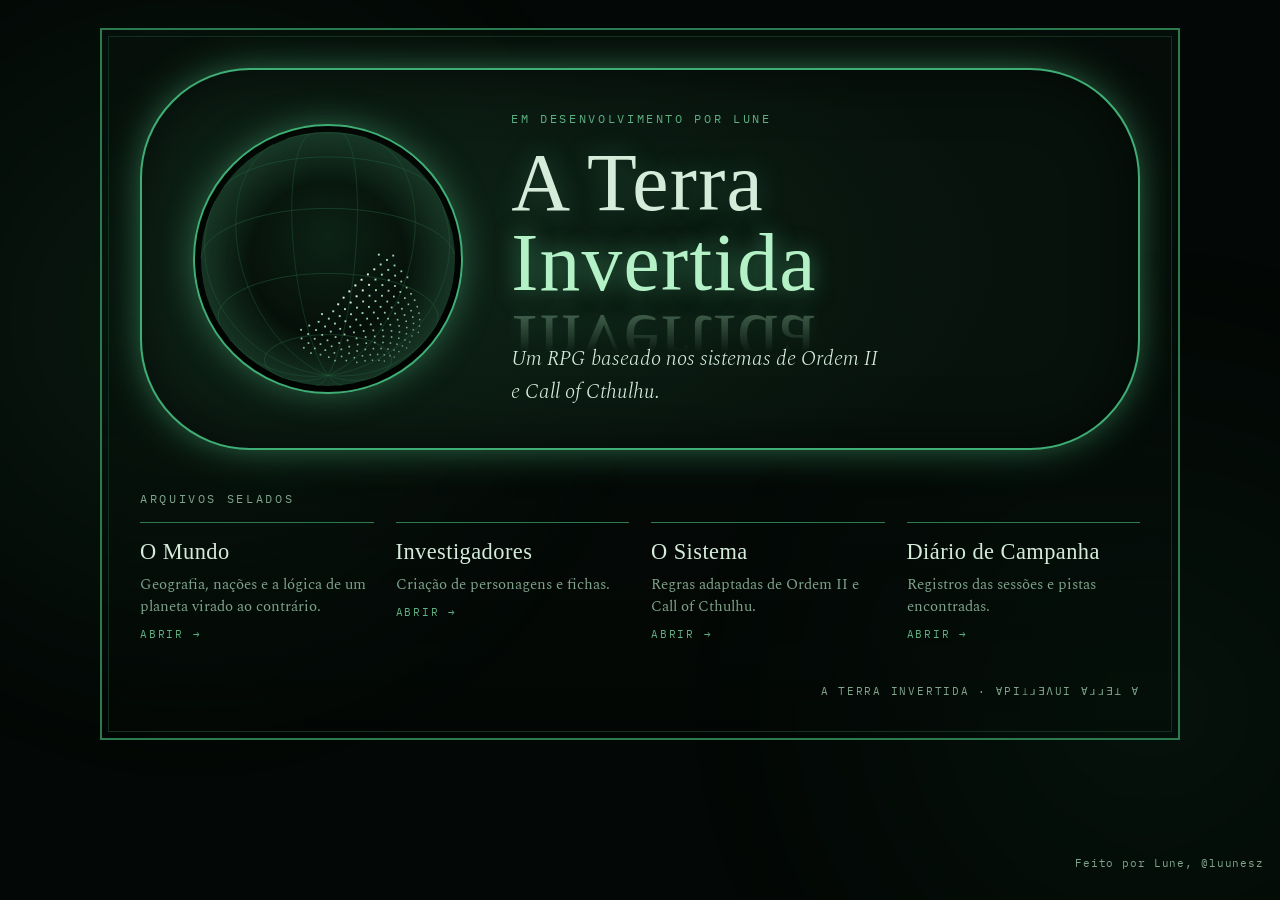
==== commit d6780fc7: "Add files via upload" ====
--- a/index.html
+++ b/index.html
@@ -1,13 +1,17 @@
 <!doctype html>
+<!-- A Terra Invertida · feito por Lune, @luunesz -->
 <html lang="pt-BR">
 <head>
 <meta charset="utf-8">
+<meta name="author" content="Lune (@luunesz)">
 <meta name="viewport" content="width=device-width, initial-scale=1, viewport-fit=cover">
 <title>A Terra Invertida</title>
 <link rel="preconnect" href="https://fonts.googleapis.com">
 <link rel="preconnect" href="https://fonts.gstatic.com" crossorigin>
 <link rel="stylesheet" href="https://fonts.googleapis.com/css2?family=IBM+Plex+Mono:wght@400&family=IM+Fell+English+SC&family=Spectral:ital,wght@0,300;0,400;1,300;1,400&display=swap">
-<link rel="icon" type="image/gif" href="icone.gif">
+<link rel="icon" type="image/png" href="icone1.png">
+<script src="icone.js" defer></script>
+<!-- Segunda versão do visual: troque estiloIndex.css por estiloIndex2.css (nas 5 páginas) -->
 <link rel="stylesheet" href="estiloIndex.css">
 </head>
 <body>
@@ -64,6 +68,8 @@
 
   <p class="foot">A Terra Invertida · <span class="flip" aria-hidden="true">ɐpıʇɹǝʌuI ɐɹɹǝ⊥ ∀</span></p>
 </main>
+
+<p class="credito">Feito por Lune, @luunesz</p>
 
 <script>
 (function () {
--- a/estiloIndex.css
+++ b/estiloIndex.css
@@ -1,4 +1,5 @@
 /* A Terra Invertida — estilo compartilhado por index.html e pelas páginas dos arquivos.
+   Feito por Lune, @luunesz.
    Layout: moldura dupla > faixa arredondada (globo à esquerda, título à direita) > arquivos selados abaixo.
    Paleta: preto esverdeado e verde fosforescente, como a ilustração da floresta.
    O risco: o globo gira de cabeça para baixo e o título tem reflexo invertido. */
@@ -14,6 +15,7 @@
   --phosphor: #5fd896;
   --mid: #5fae82;
   --eye: #f2fff4;
+  --rim-rgb: 95, 216, 150;
   --ink: #d4ecd9;
   --muted: #7fa38b;
   --fog: rgba(60, 160, 100, 0.12);
@@ -41,6 +43,7 @@
   min-height: 100vh;
   position: relative;
   overflow-x: hidden;
+  display: flex; flex-direction: column;
 }
 
 a { color: inherit; text-decoration: none; }
@@ -67,7 +70,7 @@
 /* Moldura */
 .frame {
   position: relative; z-index: 1;
-  max-width: 1080px; margin: 0 auto;
+  width: 100%; max-width: 1080px; margin: 0 auto;
   border: 2px solid var(--line-hi);
   padding: clamp(14px, 3.2vw, 38px);
   display: grid; gap: clamp(22px, 4vw, 40px);
@@ -151,6 +154,14 @@
 .file:hover, .file:focus-visible { border-top-color: var(--phosphor); }
 .file:hover h3, .file:focus-visible h3 { color: var(--spectre); text-shadow: 0 0 18px rgba(95, 216, 150, 0.55); }
 
+/* Crédito no canto inferior da página */
+.credito {
+  position: relative; z-index: 1;
+  margin: auto 0 0; padding-top: 22px; text-align: right;
+  font-family: var(--font-mono); font-size: 11px; letter-spacing: 0.08em;
+  color: var(--muted);
+}
+
 /* Rodapé */
 .foot {
   font-family: var(--font-mono); font-size: 11px; letter-spacing: 0.16em; text-transform: uppercase;
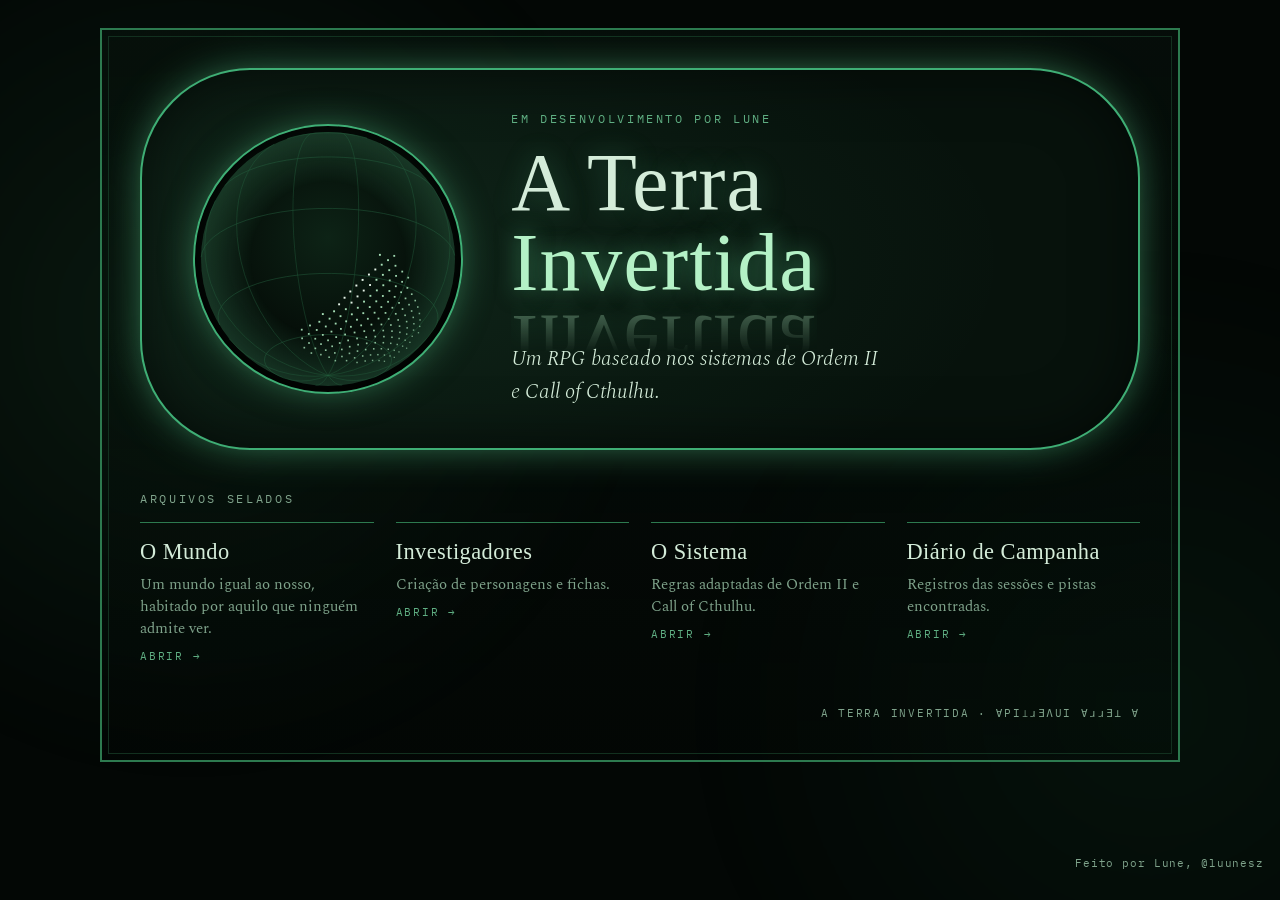
==== commit 7e63db7c: "Add files via upload" ====
--- a/index.html
+++ b/index.html
@@ -38,7 +38,7 @@
       <li>
         <a class="file" href="mundo.html">
           <h3>O Mundo</h3>
-          <p>Geografia, nações e a lógica de um planeta virado ao contrário.</p>
+          <p>Um mundo igual ao nosso, habitado por aquilo que ninguém admite ver.</p>
           <span class="tag">Abrir →</span>
         </a>
       </li>
--- a/estiloIndex.css
+++ b/estiloIndex.css
@@ -16,6 +16,8 @@
   --mid: #5fae82;
   --eye: #f2fff4;
   --rim-rgb: 95, 216, 150;
+  --stamp: #5fd896;
+  --paper: #0a1b12;
   --ink: #d4ecd9;
   --muted: #7fa38b;
   --fog: rgba(60, 160, 100, 0.12);
@@ -178,7 +180,7 @@
 .topnav ul { list-style: none; margin: 0; padding: 0; display: flex; flex-wrap: wrap; gap: 8px 20px; }
 .topnav a { padding-block: 4px; border-bottom: 1px solid transparent; transition: color 0.2s ease, border-color 0.2s ease; }
 .topnav a:hover { color: var(--spectre); border-bottom-color: var(--line-hi); }
-.topnav a[aria-current="page"] { color: var(--phosphor); border-bottom-color: var(--phosphor); }
+.topnav a[aria-current] { color: var(--phosphor); border-bottom-color: var(--phosphor); }
 .topnav .back { color: var(--mid); }
 
 .page-title {
@@ -193,6 +195,94 @@
   color: var(--muted); font-style: italic; margin: 0; max-width: 60ch;
 }
 
+/* Documento de arquivo (relatório) */
+.doc {
+  position: relative; min-width: 0;
+  background: linear-gradient(180deg, rgba(var(--rim-rgb), 0.05), transparent 30%), var(--paper);
+  border: 1px solid var(--line-hi);
+  box-shadow: inset 0 0 80px rgba(0, 0, 0, 0.55), 0 18px 50px -24px rgba(0, 0, 0, 0.9);
+  padding: clamp(18px, 4vw, 52px);
+  font-family: var(--font-mono); font-size: 14.5px; line-height: 1.75;
+  display: grid; gap: 26px;
+}
+.doc-head {
+  display: flex; flex-wrap: wrap; justify-content: space-between; align-items: flex-start; gap: 18px 28px;
+  border-bottom: 2px solid var(--line-hi); padding-bottom: 20px;
+}
+.doc-org { margin: 0; font-size: 11px; letter-spacing: 0.2em; text-transform: uppercase; color: var(--muted); }
+.doc-title {
+  font-family: var(--font-display); font-weight: 400; text-shadow: none;
+  font-size: clamp(1.7rem, 5vw, 2.6rem); line-height: 1.05; letter-spacing: 0.02em; margin: 8px 0;
+}
+.carimbo {
+  margin: 0; text-align: center; line-height: 1.1;
+  font-family: var(--font-display); text-transform: uppercase; letter-spacing: 0.18em;
+  font-size: clamp(1rem, 3vw, 1.5rem);
+  color: var(--stamp); border: 3px double var(--stamp); padding: 8px 14px;
+  transform: rotate(-5deg); opacity: 0.88;
+}
+.carimbo small { display: block; margin-top: 5px; font-family: var(--font-mono); font-size: 9px; letter-spacing: 0.14em; }
+.doc-id { display: grid; grid-template-columns: repeat(auto-fit, minmax(210px, 1fr)); gap: 12px 28px; margin: 0; }
+.doc-id div { border-bottom: 1px dotted var(--line-hi); padding-bottom: 6px; min-width: 0; }
+.doc-id dt { font-size: 10.5px; letter-spacing: 0.18em; text-transform: uppercase; color: var(--muted); }
+.doc-id dd { margin: 2px 0 0; overflow-wrap: anywhere; }
+.doc-sec { display: grid; gap: 6px; max-width: 74ch; min-width: 0; }
+.doc-sec h2 {
+  margin: 0; font-weight: 400; font-size: 12px; letter-spacing: 0.2em; text-transform: uppercase; color: var(--mid);
+}
+.doc-sec h2 span { color: var(--muted); }
+.doc-sec p { margin: 0; text-wrap: pretty; }
+.doc strong { font-weight: 400; color: var(--spectre); background: rgba(var(--rim-rgb), 0.14); padding: 0 0.25em; }
+.doc-conc { border: 1px solid var(--stamp); padding: 14px 18px; }
+.rasura { background: var(--ink); color: transparent; user-select: none; border-radius: 1px; padding: 0 0.2em; }
+.doc-sign {
+  display: flex; flex-wrap: wrap; justify-content: space-between; gap: 18px 40px;
+  font-size: 12px; line-height: 1.6; color: var(--muted);
+}
+.doc-sign div { flex: 1 1 220px; min-width: 0; border-top: 1px solid var(--line-hi); padding-top: 8px; }
+
+/* Página O Mundo */
+.bloco { display: grid; gap: 12px; min-width: 0; }
+.bloco h2 {
+  font-family: var(--font-mono); font-weight: 400; font-size: 12px; letter-spacing: 0.22em;
+  text-transform: uppercase; color: var(--muted); margin: 0;
+}
+.bloco p { margin: 0; max-width: 66ch; text-wrap: pretty; }
+.prologo {
+  margin: 0; max-width: 62ch; display: grid; gap: 14px;
+  font-style: italic; font-weight: 300; font-size: clamp(1.1rem, 2.4vw, 1.35rem); line-height: 1.65;
+}
+.prologo p { margin: 0; text-wrap: pretty; }
+.prologo footer {
+  font-style: normal; font-family: var(--font-mono); font-size: 11px; letter-spacing: 0.18em;
+  text-transform: uppercase; color: var(--muted);
+}
+.aviso { color: var(--spectre); }
+.regras { display: grid; gap: 18px 24px; grid-template-columns: repeat(auto-fit, minmax(240px, 1fr)); margin: 0; }
+.regras div { border-top: 1px solid var(--line-hi); padding-top: 12px; min-width: 0; }
+.regras dt { font-family: var(--font-display); font-size: 1.35rem; letter-spacing: 0.02em; margin: 0 0 6px; }
+.regras dd { margin: 0; color: var(--muted); font-size: 0.98rem; line-height: 1.5; }
+.camadas { list-style: none; margin: 0; padding: 0; display: grid; gap: 18px; }
+.camada {
+  display: grid; grid-template-columns: minmax(150px, 210px) minmax(0, 1fr); gap: 14px 30px;
+  padding: 20px clamp(16px, 3vw, 28px);
+  border: 1px solid var(--line-hi); background: var(--bg-raise);
+}
+.camada[data-nivel="2"] { border-style: dashed; }
+.camada[data-nivel="3"] {
+  border: 2px solid var(--ring);
+  box-shadow: inset 0 0 40px rgba(0, 0, 0, 0.5), 0 0 40px -22px var(--stamp);
+}
+.camada .nivel {
+  font-family: var(--font-mono); font-size: 11px; letter-spacing: 0.18em; text-transform: uppercase;
+  color: var(--mid); margin: 0 0 6px;
+}
+.camada[data-nivel="3"] .nivel { color: var(--stamp); }
+.camada h3 { font-family: var(--font-display); font-weight: 400; font-size: 1.5rem; margin: 0; letter-spacing: 0.02em; }
+.camada p { margin: 0; max-width: 62ch; text-wrap: pretty; }
+.camada .file { margin-top: 18px; max-width: 440px; }
+@media (max-width: 720px) { .camada { grid-template-columns: minmax(0, 1fr); } }
+
 @media (max-width: 720px) {
   .plate { grid-template-columns: minmax(0, 1fr); justify-items: center; text-align: center; border-radius: 40px; }
   .orb-wrap { width: min(100%, 230px); }
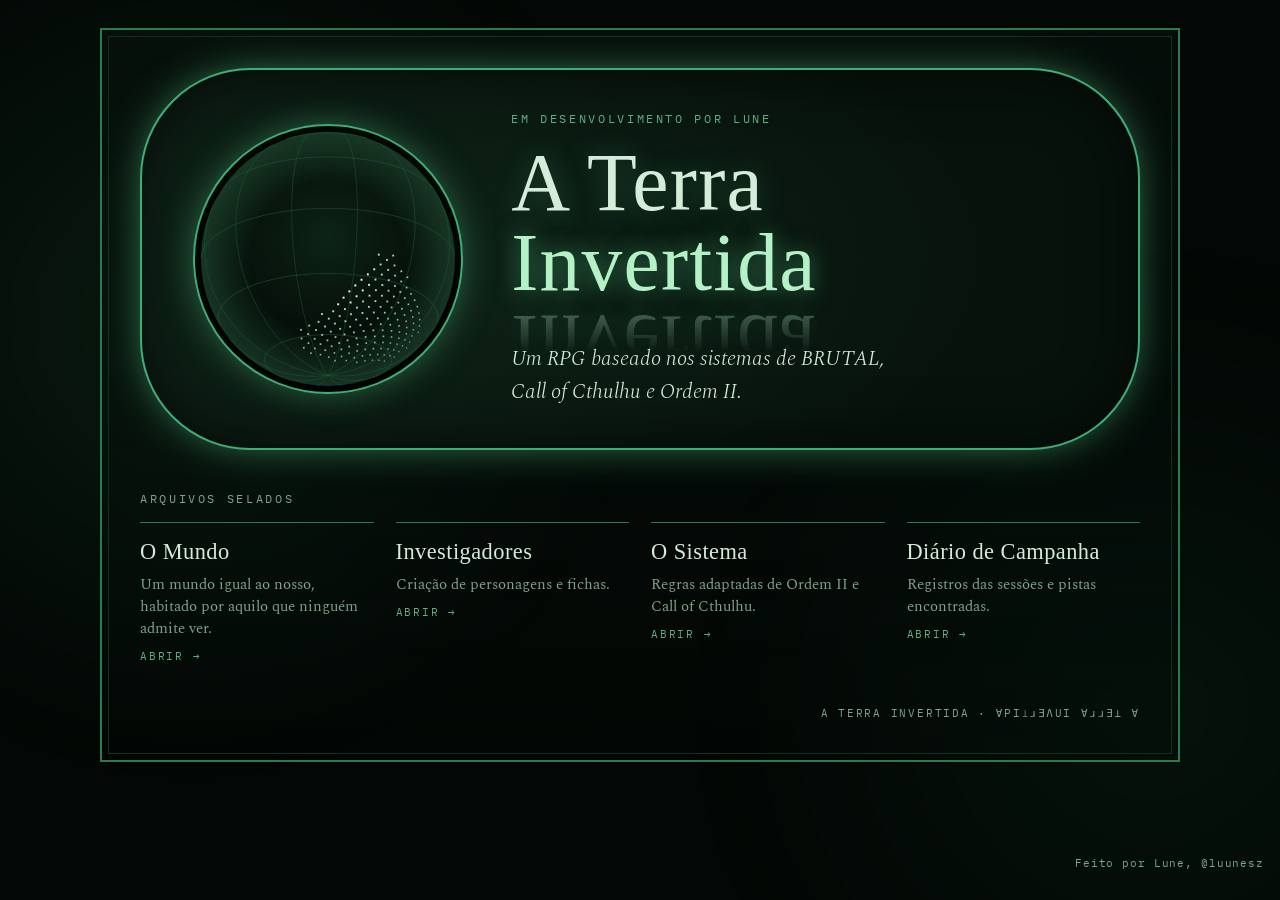
==== commit c85bb6be: "Update index.html" ====
--- a/index.html
+++ b/index.html
@@ -28,7 +28,7 @@
     <div class="copy">
       <p class="eyebrow">Em desenvolvimento por Lune</p>
       <h1>A Terra <span class="inv" data-t="Invertida">Invertida</span></h1>
-      <p class="sub">Um RPG baseado nos sistemas de Ordem II e Call of Cthulhu.</p>
+      <p class="sub">Um RPG baseado nos sistemas de BRUTAL, Call of Cthulhu e Ordem II.</p>
     </div>
   </header>
 
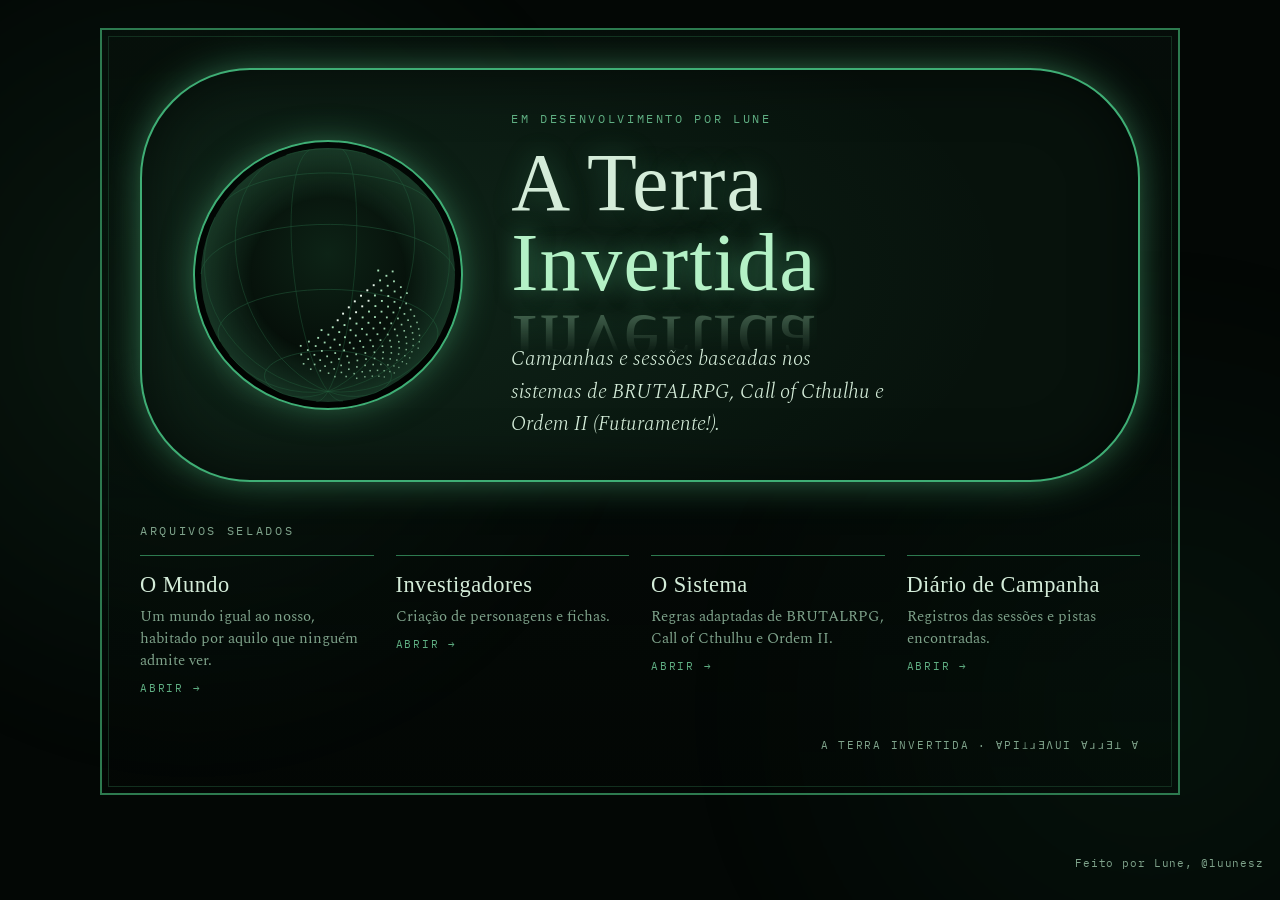
==== commit 9d77a3e6: "Update index.html" ====
--- a/index.html
+++ b/index.html
@@ -28,7 +28,7 @@
     <div class="copy">
       <p class="eyebrow">Em desenvolvimento por Lune</p>
       <h1>A Terra <span class="inv" data-t="Invertida">Invertida</span></h1>
-      <p class="sub">Um RPG baseado nos sistemas de BRUTAL, Call of Cthulhu e Ordem II.</p>
+      <p class="sub">Campanhas e sessões baseadas nos sistemas de BRUTALRPG, Call of Cthulhu e Ordem II <em>(Futuramente!)</em>.</p>
     </div>
   </header>
 
@@ -52,7 +52,7 @@
       <li>
         <a class="file" href="sistema.html">
           <h3>O Sistema</h3>
-          <p>Regras adaptadas de Ordem II e Call of Cthulhu.</p>
+          <p>Regras adaptadas de BRUTALRPG, Call of Cthulhu e Ordem II.</p>
           <span class="tag">Abrir →</span>
         </a>
       </li>
